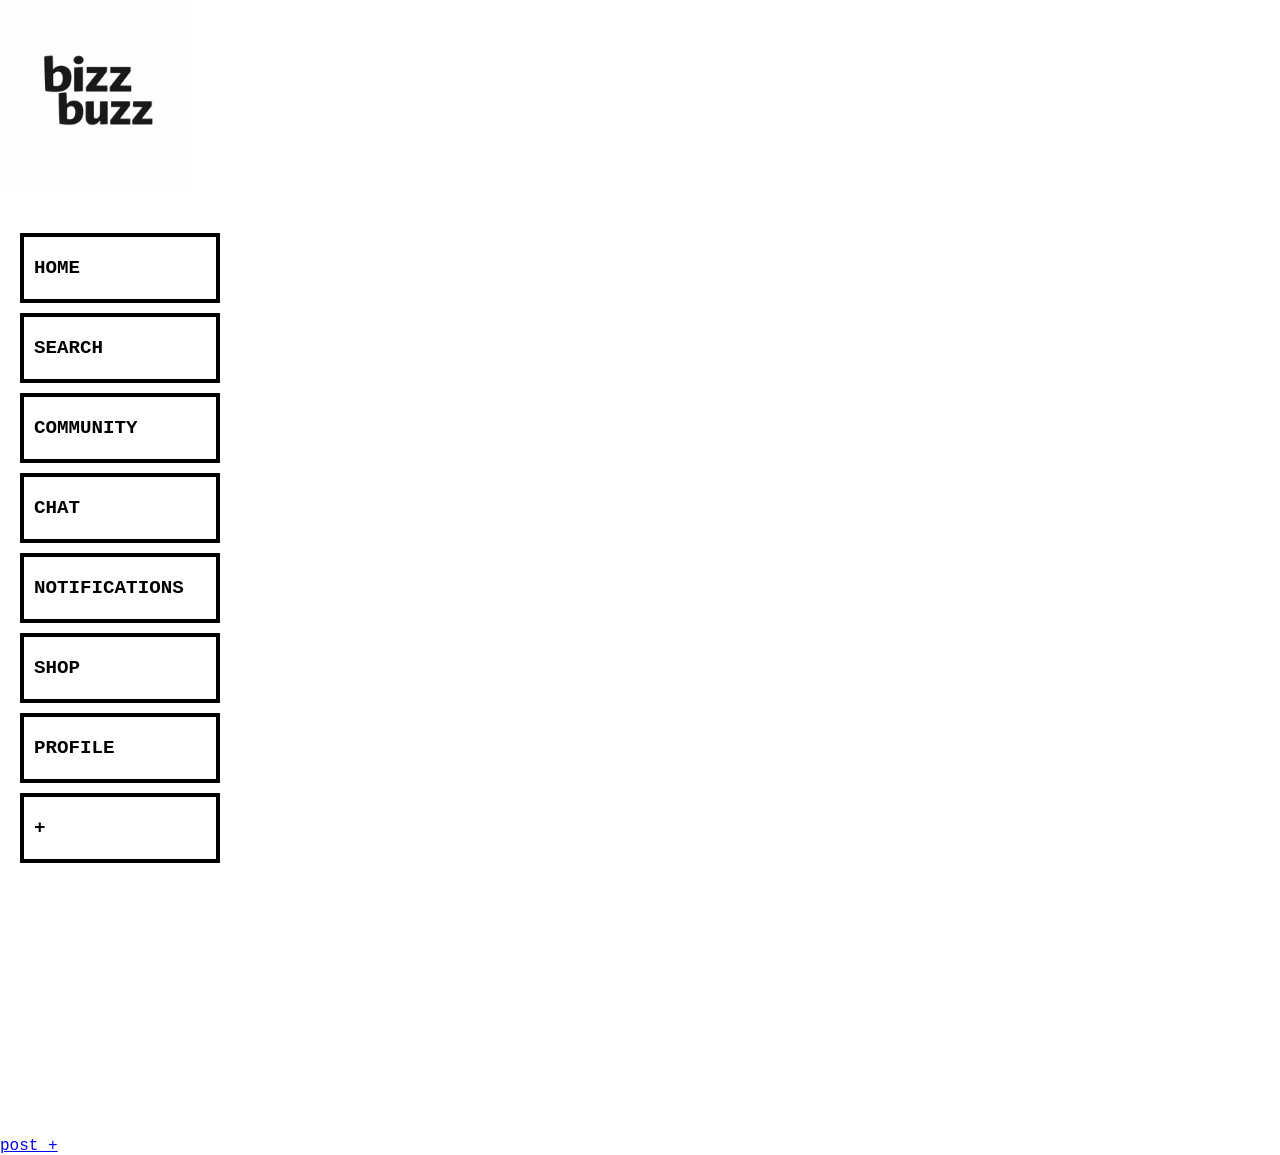
==== index.html @ c9ee6ab5 "added the navigation bar" ====
<!DOCTYPE HTML>
<html lang="en">
    <head>
        <meta charset="UTF-8">
        <meta name="viewport" content="width=device-width, initial-scale=1.0">
        <title>Bizz Buzz</title>

        <!-- Styles -->
        <link rel="stylesheet" href="css/styles.css">
    </head>

    <body>
        <header>
            <img src="images/bizzbuzzwords.jpeg" alt="bizz buzz">
        </header>

        <section class="nav-container">
            <nav class="nav-bar">
                <ul>
                    <li><a class="nav-item" href="index.html">HOME</a></li>
                    <li><a class="nav-item" href="search.html">SEARCH</a></li>
                    <li><a class="nav-item" href="community.html">COMMUNITY</a></li>
                    <li><a class="nav-item" href="chat.html">CHAT</a></li>
                    <li><a class="nav-item" href="notifications.html">NOTIFICATIONS</a></li>
                    <li><a class="nav-item" href="shop.html">SHOP</a></li>
                    <li><a class="nav-item" href="profile.html">PROFILE</a></li>
                    <li><a class="nav-item" href="post.html">+</a></li>
                </ul>
            </nav>
        </section>

        <section class="content">
        </section>

        <section class="postbutton">
            <a href="html/post.html">post +</a>
        </section>
    </body>
</html>
---- css/styles.css ----
/* Global Style */

body {
    margin: 0;
    font-family:'Courier New', Courier, monospace;
}

/* Navigation Bar and Header Styles */

header img {
    width: 15%;
    height: 15%;
}

.nav-container {
    display: flex;
    min-height: 100vh; /* Ensures container takes full viewport height */
}

.nav-bar {
    width: 200px;
    background-color: white;
    padding: 20px;
}

.nav-bar ul {
    list-style-type: none;
    padding: 0;
}

.nav-bar ul li a {
    display: block;
    color: black;
    text-decoration: none;
    font-weight: bold;
    font-size: larger;

    padding: 20px 0px 20px 10px;
    margin-bottom: 10px;

    border: black 4px solid;

}   

.nav-bar ul li a:hover {
    background-color: lightyellow;
}

.nav-bar ul li a:active {
    border-color: #feedaa;
}

/* Content Area Styles */

.content {
    flex-grow: 1; /* Allows content to take remaining space */
    padding: 20px;
}
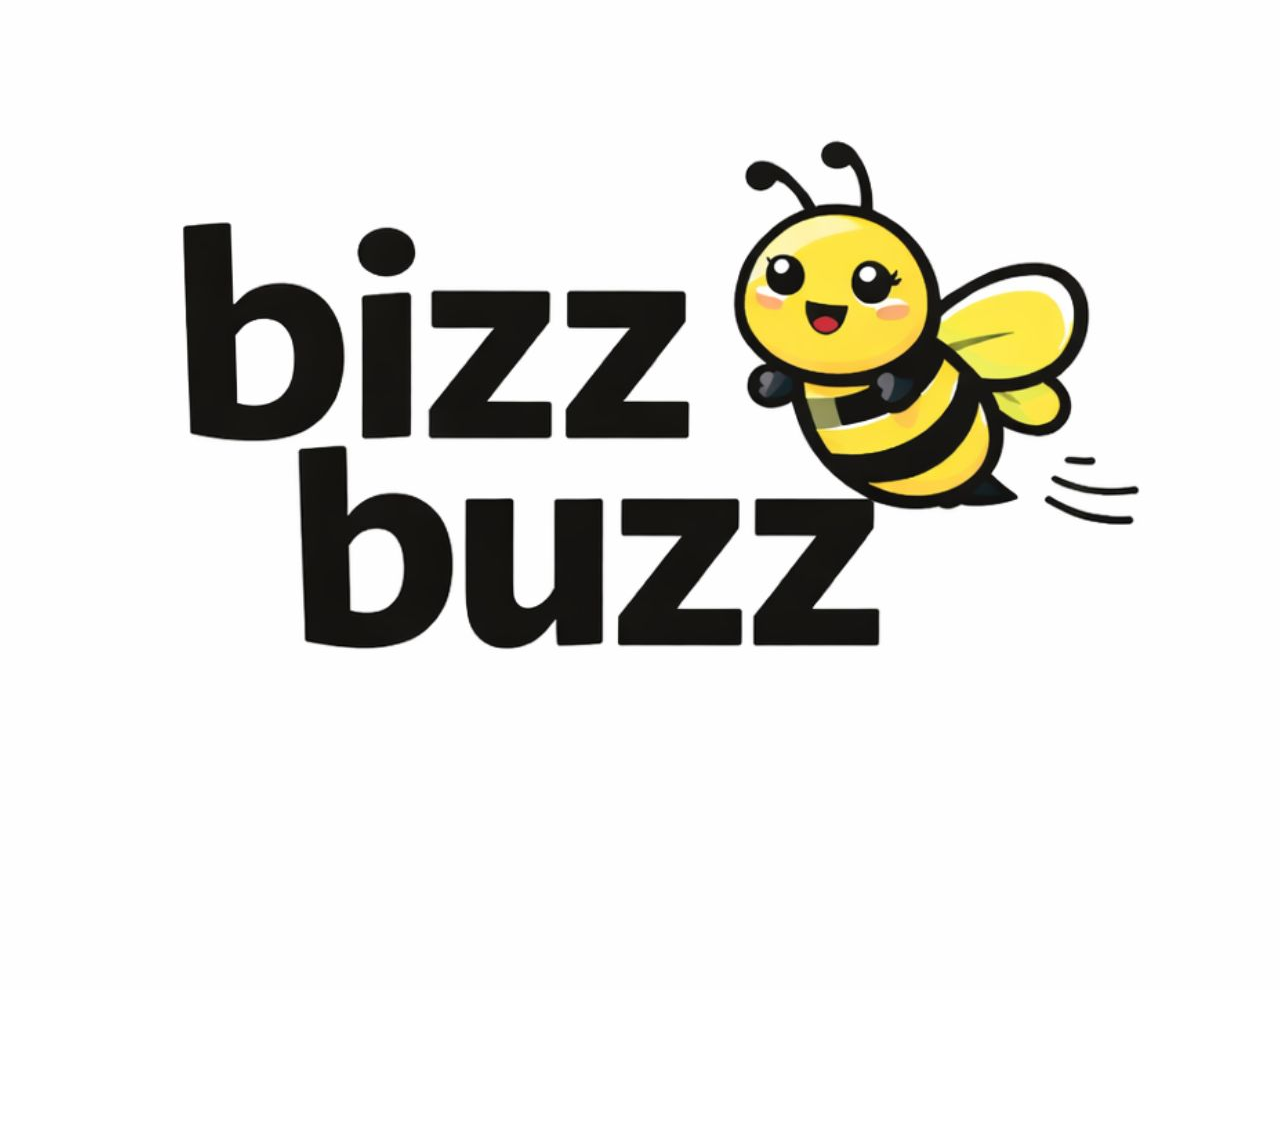
==== commit de768339: "added notifications and started loading screen" ====
--- a/index.html
+++ b/index.html
@@ -7,9 +7,14 @@
 
         <!-- Styles -->
         <link rel="stylesheet" href="css/styles.css">
+        <link rel="stylesheet" href="css/index.css">
     </head>
 
     <body>
+        <div class="loading-screen">
+            <img src="images/bizzbuzzloadingscreen.jpg" alt="loading screen">
+        </div>
+
         <header>
             <img src="images/bizzbuzzwords.jpeg" alt="bizz buzz">
         </header>
@@ -31,9 +36,5 @@
 
         <section class="content">
         </section>
-
-        <section class="postbutton">
-            <a href="html/post.html">post +</a>
-        </section>
     </body>
 </html>
--- a/css/styles.css
+++ b/css/styles.css
@@ -1,20 +1,39 @@
-/* Global Style */
+/* 
+*  Global Style 
+*/
 
 body {
     margin: 0;
     font-family:'Courier New', Courier, monospace;
 }
 
-/* Navigation Bar and Header Styles */
+/* 
+*  Loading Screen Styles 
+*/
+
+.loading-screen {
+    position: absolute;
+    z-index: 5;
+    width: 100vw;
+    height: 100vh;
+    background-color: white;
+    display: flex;
+    align-items: center;
+    justify-content: center;
+}
+
+/* 
+*  Navigation Bar and Header Styles 
+*/
 
 header img {
-    width: 15%;
-    height: 15%;
+    max-width: 200px;
+    max-height: 200px;
 }
 
 .nav-container {
     display: flex;
-    min-height: 100vh; /* Ensures container takes full viewport height */
+    min-height: 100vh; 
 }
 
 .nav-bar {
@@ -35,24 +54,40 @@
     font-weight: bold;
     font-size: larger;
 
-    padding: 20px 0px 20px 10px;
+    padding: 20px 0px 20px 20px;
     margin-bottom: 10px;
 
     border: black 4px solid;
-
+    border-radius: 20px;
 }   
 
 .nav-bar ul li a:hover {
     background-color: lightyellow;
 }
 
-.nav-bar ul li a:active {
-    border-color: #feedaa;
-}
-
-/* Content Area Styles */
+/* 
+*  Content Area Styles 
+*/
 
 .content {
     flex-grow: 1; /* Allows content to take remaining space */
     padding: 20px;
+}
+
+/* 
+* Responsive Design 
+*/
+
+@media (max-width: 750px) {
+    .loading-screen {
+        width: 90vw; /* Slightly smaller width */
+        height: 90vh; /* Slightly smaller height */
+    }
+}
+
+@media (max-width: 500px) {
+    .loading-screen {
+        width: 80vw; /* Even smaller width */
+        height: 80vh; /* Even smaller height */
+    }
 }
